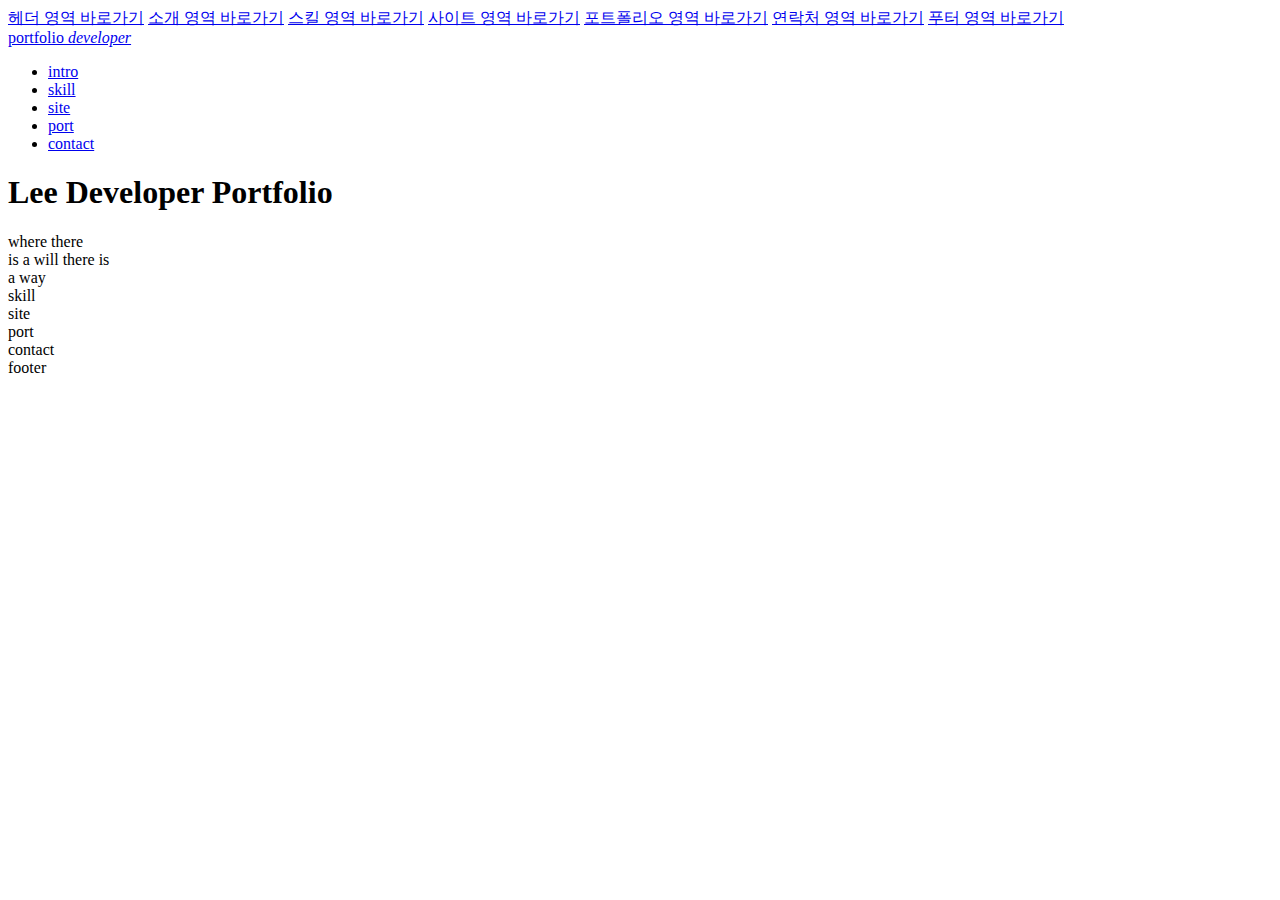
==== public/index.html @ 5f1ac014 "2023.11.02" ====
<!DOCTYPE html>
<html lang="ko">

<head>
  <meta charset="UTF-8">
  <meta name="viewport" content="width=device-width, initial-scale=1.0">
  <title>Vite를 이용한 사이트 만들기</title>

  <link rel="icon" type="image/svg+xml" href="/assets/favicon-888f338f.svg">
  


<script type="module" crossorigin src="/assets/index-471d8b0e.js"></script>
<link rel="stylesheet" href="/assets/index-dbbec4c0.css">

<body>
  <div id="skip">
    <a href="#header">헤더 영역 바로가기</a>
    <a href="#intro">소개 영역 바로가기</a>
    <a href="#skill">스킬 영역 바로가기</a>
    <a href="#site">사이트 영역 바로가기</a>
    <a href="#port">포트폴리오 영역 바로가기</a>
    <a href="#contact">연락처 영역 바로가기</a>
    <a href="#footer">푸터 영역 바로가기</a>
  </div>
  <!-- //skip -->

  <header id="header" role="banner">
    <div class="header__inner">
      <div class="header__logo">
        <a href="#">portfolio <em>developer</em></a>
      </div>
      <nav class="header__nav" role="navigation" aria-label="메인 메뉴">
        <ul>
          <li>
            <a href="#intro">intro</a>
          </li>
          <li>
            <a href="#skill">skill</a>
          </li>
          <li>
            <a href="#site">site</a>
          </li>
          <li>
            <a href="#port">port</a>
          </li>
          <li>
            <a href="#contact">contact</a>
          </li>
        </ul>
      </nav>
      <div class="header_nav__mobile" 
      id="headerToggle" 
      aria-controls="primary-menu" 
      aria-expanded="false"
      role="button">

        <span></span>
      </div>
    </div>
  </header>
  <!-- //header -->

  <main id="main" role="main">
    <section id="intro">
      <div class="intro__inner">
        <h1 class="intro__title">
          Lee Developer Portfolio
        </h1>
        <div class="intro__lines" aria-hidden="true">
          <span class="line"></span>
          <span class="line"></span>
          <span class="line"></span>
          <span class="line"></span>
          <span class="line"></span>
          <span class="line"></span>
          <span class="line"></span>
        </div>
        <div class="intro__text">
          <div class="text">
            <div>where there</div>
            <div>is a will there is</div>
            <div>a way</div>
          </div>
          <div class="img">

          </div>
        </div>
      </div>
    </section>
    <!-- //intro -->

    <section id="skill">
      skill
    </section>
    <!-- //skill -->

    <section id="site">
      site
    </section>
    <!-- //site -->

    <section id="port">
      port
    </section>
    <!-- //port -->

    <section id="contact">
      contact
    </section>
    <!-- //contact -->
  </main>
  <!-- //main -->

  <footer id="footer" role="contentinfo">
    footer
  </footer>
  <!-- //footer -->

  
</body>

</html>
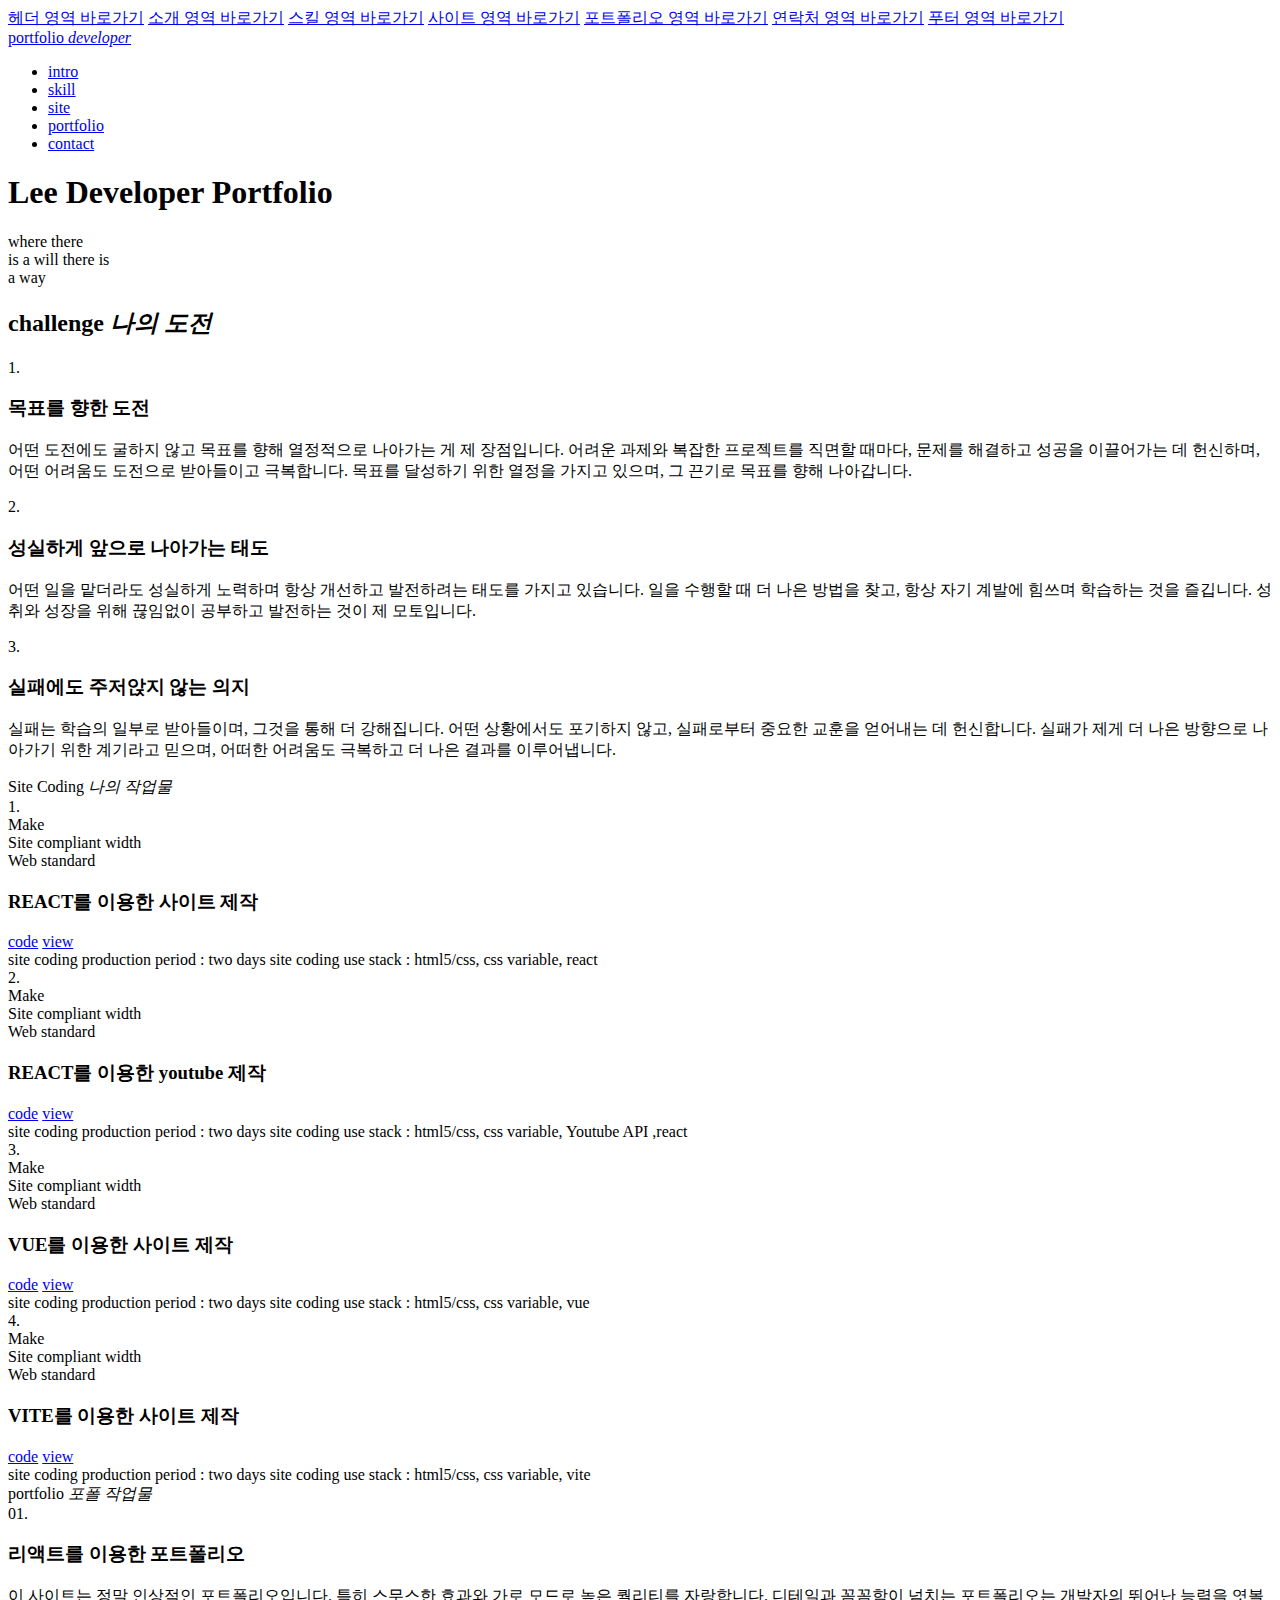
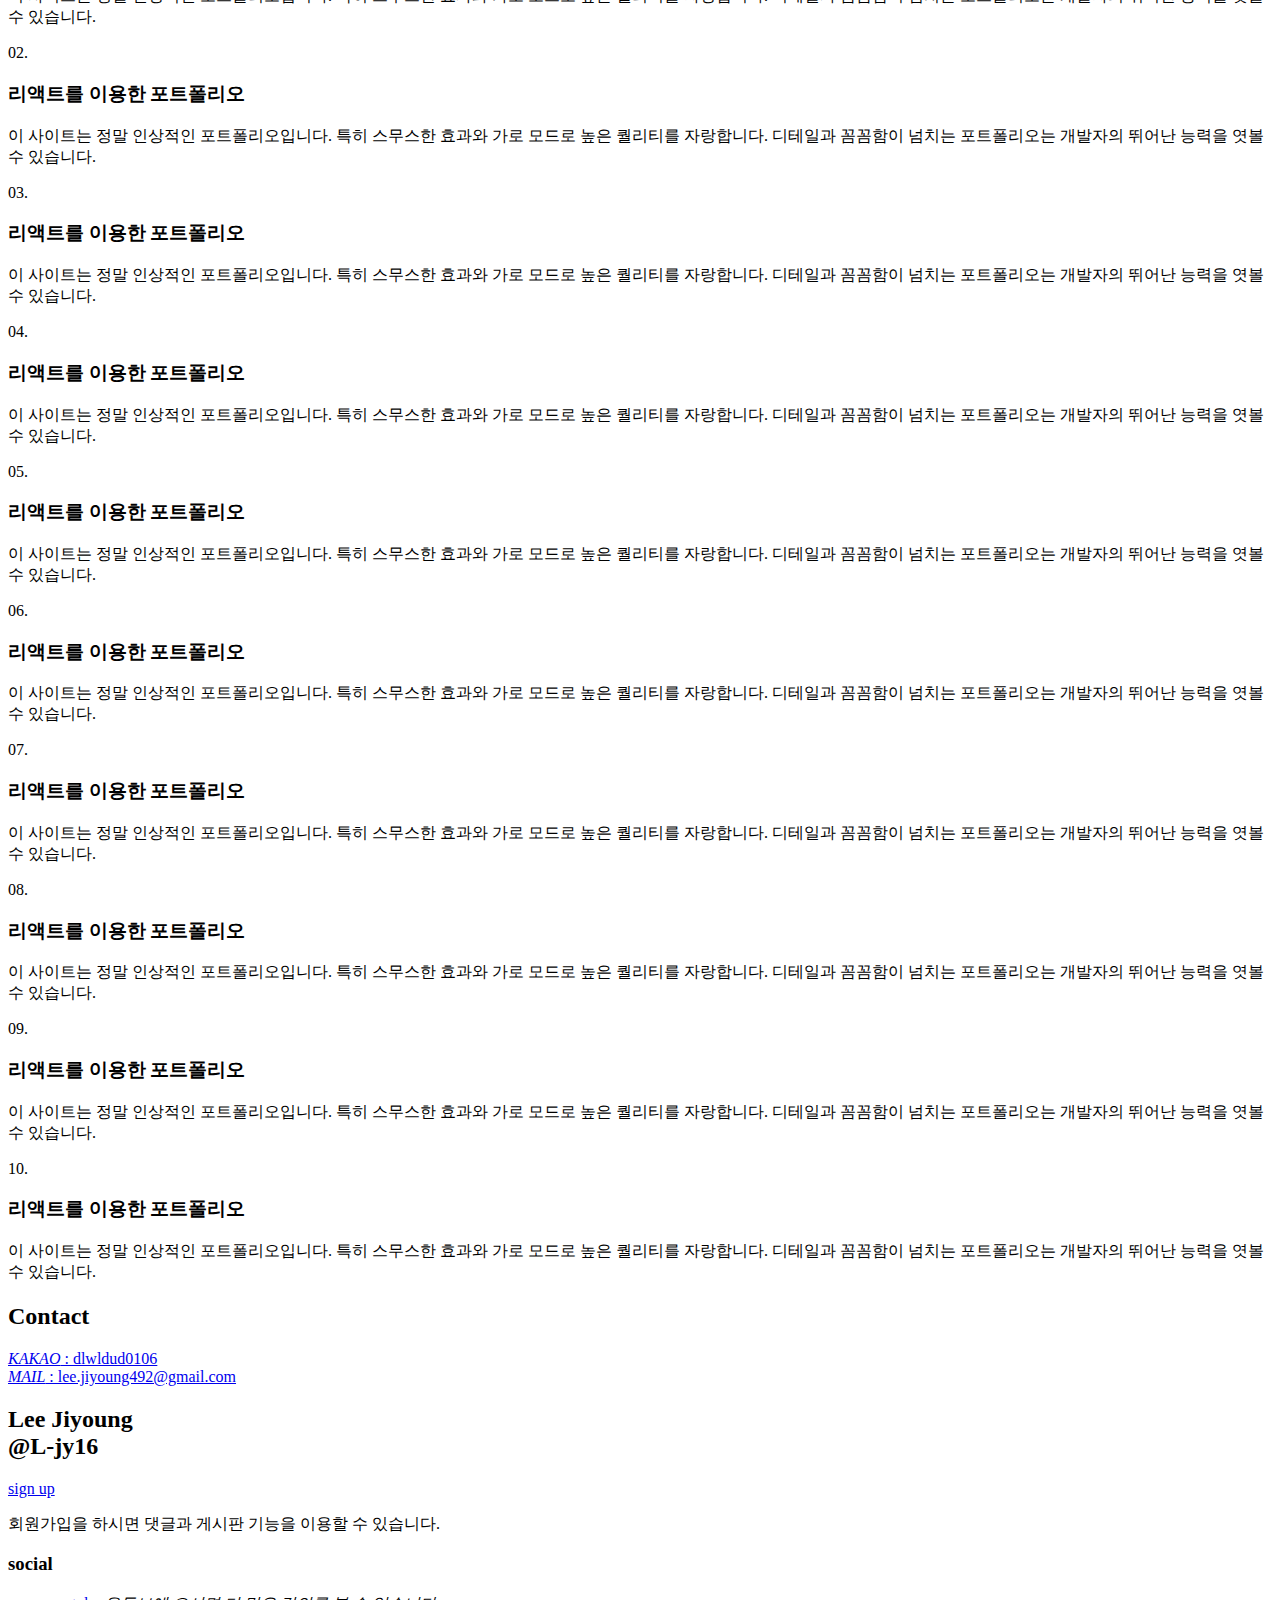
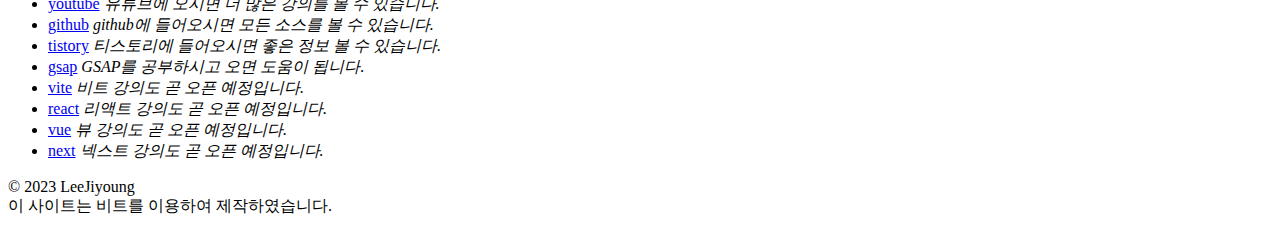
==== commit 190a88f4: "2023.11.07" ====
--- a/public/index.html
+++ b/public/index.html
@@ -10,8 +10,8 @@
   
 
 
-<script type="module" crossorigin src="/assets/index-471d8b0e.js"></script>
-<link rel="stylesheet" href="/assets/index-dbbec4c0.css">
+<script type="module" crossorigin src="/assets/index-ad220ccd.js"></script>
+<link rel="stylesheet" href="/assets/index-d491d807.css">
 
 <body>
   <div id="skip">
@@ -42,7 +42,7 @@
             <a href="#site">site</a>
           </li>
           <li>
-            <a href="#port">port</a>
+            <a href="#port">portfolio</a>
           </li>
           <li>
             <a href="#contact">contact</a>
@@ -83,39 +83,366 @@
             <div>a way</div>
           </div>
           <div class="img">
-
-          </div>
-        </div>
+          </div>
+        </div>
+
+        <div class="intro__lines bottom" aria-hidden="true">
+          <span class="line"></span>
+          <span class="line"></span>
+          <span class="line"></span>
+          <span class="line"></span>
+          <span class="line"></span>
+          <span class="line"></span>
+          <span class="line"></span>
+        </div>
+
       </div>
     </section>
     <!-- //intro -->
 
     <section id="skill">
-      skill
+      <div class="skill__inner">
+        <h2 class="skill__tiltle">
+          challenge <em>나의 도전</em>
+        </h2>
+        <div class="skill__desc">
+          <span>1.</span>
+<h3>목표를 향한 도전</h3>
+<p>어떤 도전에도 굴하지 않고 목표를 향해 열정적으로 나아가는 게 제 장점입니다. 어려운 과제와 복잡한 프로젝트를 직면할 때마다, 문제를 해결하고 성공을 이끌어가는 데 헌신하며, 어떤 어려움도 도전으로 받아들이고 극복합니다. 목표를 달성하기 위한 열정을 가지고 있으며, 그 끈기로 목표를 향해 나아갑니다.</p>
+<span>2.</span>
+<h3>성실하게 앞으로 나아가는 태도</h3>
+<p>어떤 일을 맡더라도 성실하게 노력하며 항상 개선하고 발전하려는 태도를 가지고 있습니다. 일을 수행할 때 더 나은 방법을 찾고, 항상 자기 계발에 힘쓰며 학습하는 것을 즐깁니다. 성취와 성장을 위해 끊임없이 공부하고 발전하는 것이 제 모토입니다.</p>
+<span>3.</span>
+<h3>실패에도 주저앉지 않는 의지</h3>
+<p>실패는 학습의 일부로 받아들이며, 그것을 통해 더 강해집니다. 어떤 상황에서도 포기하지 않고, 실패로부터 중요한 교훈을 얻어내는 데 헌신합니다. 실패가 제게 더 나은 방향으로 나아가기 위한 계기라고 믿으며, 어떠한 어려움도 극복하고 더 나은 결과를 이루어냅니다.</p>
+        </div>
+      </div>
     </section>
     <!-- //skill -->
 
     <section id="site">
-      site
+      <div class="site__inner">
+        <div class="site__title">
+          Site Coding <em>나의 작업물</em>
+        </div>
+        <div class="site__wrap">
+          <div class="site__item s1">
+            <span class="num">1.</span>
+            <div class="text">
+              <div>Make</div>
+              <div>Site compliant width</div>
+              <div>Web standard</div>
+            </div>
+            <h3 class="title">
+              REACT를 이용한 사이트 제작
+            </h3>
+            <div class="btn">
+              <a href="#">code</a>
+              <a href="#">view</a>
+            </div>
+            <div class="info">
+              <span>site coding</span>
+              <span>production period : two days</span>
+              <span>site coding</span>
+              <span>use stack : html5/css, css variable, react</span>
+            </div>
+          </div>
+          <div class="site__item s2">
+            <span class="num">2.</span>
+            <div class="text">
+              <div>Make</div>
+              <div>Site compliant width</div>
+              <div>Web standard</div>
+            </div>
+            <h3 class="title">
+              REACT를 이용한 youtube 제작
+            </h3>
+            <div class="btn">
+              <a href="#">code</a>
+              <a href="#">view</a>
+            </div>
+            <div class="info">
+              <span>site coding</span>
+              <span>production period : two days</span>
+              <span>site coding</span>
+              <span>use stack : html5/css, css variable, Youtube API ,react</span>
+            </div>
+          </div>
+          <div class="site__item s3">
+            <span class="num">3.</span>
+            <div class="text">
+              <div>Make</div>
+              <div>Site compliant width</div>
+              <div>Web standard</div>
+            </div>
+            <h3 class="title">
+              VUE를 이용한 사이트 제작
+            </h3>
+            <div class="btn">
+              <a href="#">code</a>
+              <a href="#">view</a>
+            </div>
+            <div class="info">
+              <span>site coding</span>
+              <span>production period : two days</span>
+              <span>site coding</span>
+              <span>use stack : html5/css, css variable, vue</span>
+            </div>
+          </div>
+          <div class="site__item s4">
+            <span class="num">4.</span>
+            <div class="text">
+              <div>Make</div>
+              <div>Site compliant width</div>
+              <div>Web standard</div>
+            </div>
+            <h3 class="title">
+              VITE를 이용한 사이트 제작
+            </h3>
+            <div class="btn">
+              <a href="#">code</a>
+              <a href="#">view</a>
+            </div>
+            <div class="info">
+              <span>site coding</span>
+              <span>production period : two days</span>
+              <span>site coding</span>
+              <span>use stack : html5/css, css variable, vite</span>
+            </div>
+          </div>
+        </div>
+      </div>
     </section>
     <!-- //site -->
 
     <section id="port">
-      port
+      <div class="port__inner">
+        <div class="port__title">
+          portfolio <em>포폴 작업물</em>
+        </div>
+        <div class="port__wrap">
+          <div class="port__item p1">
+            <span class="num">01.</span>
+            <a href="#">
+              <img src="/assets/img01-f32bf5a2.jpg" alt="">
+            </a>
+            <h3 class="title">리액트를 이용한 포트폴리오</h3>
+            <p class="desc">
+              이 사이트는 정말 인상적인 포트폴리오입니다.
+              특히 스무스한 효과와 가로 모드로 높은 퀄리티를 자랑합니다.
+              디테일과 꼼꼼함이 넘치는 포트폴리오는 개발자의 뛰어난 능력을 엿볼  수 있습니다.
+            </p>
+          </div>
+          <div class="port__item p2">
+            <span class="num">02.</span>
+            <a href="#">
+              <img src="/assets/img01-f32bf5a2.jpg" alt="">
+            </a>
+            <h3 class="title">리액트를 이용한 포트폴리오</h3>
+            <p class="desc">
+              이 사이트는 정말 인상적인 포트폴리오입니다.
+              특히 스무스한 효과와 가로 모드로 높은 퀄리티를 자랑합니다.
+              디테일과 꼼꼼함이 넘치는 포트폴리오는 개발자의 뛰어난 능력을 엿볼  수 있습니다.
+            </p>
+          </div>
+          <div class="port__item p3">
+            <span class="num">03.</span>
+            <a href="#">
+              <img src="/assets/img01-f32bf5a2.jpg" alt="">
+            </a>
+            <h3 class="title">리액트를 이용한 포트폴리오</h3>
+            <p class="desc">
+              이 사이트는 정말 인상적인 포트폴리오입니다.
+              특히 스무스한 효과와 가로 모드로 높은 퀄리티를 자랑합니다.
+              디테일과 꼼꼼함이 넘치는 포트폴리오는 개발자의 뛰어난 능력을 엿볼  수 있습니다.
+            </p>
+          </div>
+          <div class="port__item p4">
+            <span class="num">04.</span>
+            <a href="#">
+              <img src="/assets/img01-f32bf5a2.jpg" alt="">
+            </a>
+            <h3 class="title">리액트를 이용한 포트폴리오</h3>
+            <p class="desc">
+              이 사이트는 정말 인상적인 포트폴리오입니다.
+              특히 스무스한 효과와 가로 모드로 높은 퀄리티를 자랑합니다.
+              디테일과 꼼꼼함이 넘치는 포트폴리오는 개발자의 뛰어난 능력을 엿볼  수 있습니다.
+            </p>
+          </div>
+          <div class="port__item p5">
+            <span class="num">05.</span>
+            <a href="#">
+              <img src="/assets/img01-f32bf5a2.jpg" alt="">
+            </a>
+            <h3 class="title">리액트를 이용한 포트폴리오</h3>
+            <p class="desc">
+              이 사이트는 정말 인상적인 포트폴리오입니다.
+              특히 스무스한 효과와 가로 모드로 높은 퀄리티를 자랑합니다.
+              디테일과 꼼꼼함이 넘치는 포트폴리오는 개발자의 뛰어난 능력을 엿볼  수 있습니다.
+            </p>
+          </div>
+          <div class="port__item p6">
+            <span class="num">06.</span>
+            <a href="#">
+              <img src="/assets/img01-f32bf5a2.jpg" alt="">
+            </a>
+            <h3 class="title">리액트를 이용한 포트폴리오</h3>
+            <p class="desc">
+              이 사이트는 정말 인상적인 포트폴리오입니다.
+              특히 스무스한 효과와 가로 모드로 높은 퀄리티를 자랑합니다.
+              디테일과 꼼꼼함이 넘치는 포트폴리오는 개발자의 뛰어난 능력을 엿볼  수 있습니다.
+            </p>
+          </div>
+          <div class="port__item p7">
+            <span class="num">07.</span>
+            <a href="#">
+              <img src="/assets/img01-f32bf5a2.jpg" alt="">
+            </a>
+            <h3 class="title">리액트를 이용한 포트폴리오</h3>
+            <p class="desc">
+              이 사이트는 정말 인상적인 포트폴리오입니다.
+              특히 스무스한 효과와 가로 모드로 높은 퀄리티를 자랑합니다.
+              디테일과 꼼꼼함이 넘치는 포트폴리오는 개발자의 뛰어난 능력을 엿볼  수 있습니다.
+            </p>
+          </div>
+          <div class="port__item p8">
+            <span class="num">08.</span>
+            <a href="#">
+              <img src="/assets/img01-f32bf5a2.jpg" alt="">
+            </a>
+            <h3 class="title">리액트를 이용한 포트폴리오</h3>
+            <p class="desc">
+              이 사이트는 정말 인상적인 포트폴리오입니다.
+              특히 스무스한 효과와 가로 모드로 높은 퀄리티를 자랑합니다.
+              디테일과 꼼꼼함이 넘치는 포트폴리오는 개발자의 뛰어난 능력을 엿볼  수 있습니다.
+            </p>
+          </div>
+          <div class="port__item p9">
+            <span class="num">09.</span>
+            <a href="#">
+              <img src="/assets/img01-f32bf5a2.jpg" alt="">
+            </a>
+            <h3 class="title">리액트를 이용한 포트폴리오</h3>
+            <p class="desc">
+              이 사이트는 정말 인상적인 포트폴리오입니다.
+              특히 스무스한 효과와 가로 모드로 높은 퀄리티를 자랑합니다.
+              디테일과 꼼꼼함이 넘치는 포트폴리오는 개발자의 뛰어난 능력을 엿볼  수 있습니다.
+            </p>
+          </div>
+          <div class="port__item p10">
+            <span class="num">10.</span>
+            <a href="#">
+              <img src="/assets/img01-f32bf5a2.jpg" alt="">
+            </a>
+            <h3 class="title">리액트를 이용한 포트폴리오</h3>
+            <p class="desc">
+              이 사이트는 정말 인상적인 포트폴리오입니다.
+              특히 스무스한 효과와 가로 모드로 높은 퀄리티를 자랑합니다.
+              디테일과 꼼꼼함이 넘치는 포트폴리오는 개발자의 뛰어난 능력을 엿볼  수 있습니다.
+            </p>
+          </div>
+        </div>
+      </div>
     </section>
     <!-- //port -->
 
     <section id="contact">
-      contact
+      <div class="contact__inner">
+        <h2 class="contact__title">Contact</h2>
+
+        <div class="contact__line" aria-hidden="true">
+          <span class="line"></span>
+          <span class="line"></span>
+          <span class="line"></span>
+          <span class="line"></span>
+          <span class="line"></span>
+          <span class="line"></span>
+          <span class="line"></span>
+        </div>
+        <div class="contact__text">
+          <div class="text">
+            <div>
+              <a href="#"><em>KAKAO</em> : dlwldud0106</a>
+            </div>
+            <div>
+              <a href="#"><em>MAIL</em> : lee.jiyoung492@gmail.com</a>
+            </div>
+          </div>
+        </div>
+        <div class="contact__line bottom" aria-hidden="true">
+          <span class="line"></span>
+          <span class="line"></span>
+          <span class="line"></span>
+          <span class="line"></span>
+          <span class="line"></span>
+          <span class="line"></span>
+          <span class="line"></span>
+        </div>
+      </div>
     </section>
     <!-- //contact -->
   </main>
   <!-- //main -->
 
   <footer id="footer" role="contentinfo">
-    footer
+    <div class="footer__inner">
+      <h2 class="footer__text">
+        <div>Lee Jiyoung</div>
+        <div>@L-jy16</div>
+      </h2>
+      <div class="footer__info">
+          <div class="left">
+            <div class="title">
+              <a href="#">sign up</a>
+            </div>
+            <p class="desc">회원가입을 하시면 댓글과 게시판 기능을 이용할 수 있습니다.</p>
+          </div>
+          <div class="right">
+            <h3>social</h3>
+            <ul>
+                <li>
+                  <a href="#">youtube</a>
+                  <em>유튜브에 오시면 더 많은 강의를 볼 수 있습니다.</em>
+                </li>
+                <li>
+                  <a href="https://github.com/L-jy16">github</a>
+                  <em>github에 들어오시면 모든 소스를 볼 수 있습니다.</em>
+                </li>
+                <li>
+                  <a href="https://webstoryboy.co.kr">tistory</a>
+                  <em>티스토리에 들어오시면 좋은 정보 볼 수 있습니다.</em>
+                </li>
+                <li>
+                  <a href="https://www.youtube.com/playlist?list=PL4UVBBIc6giL8-6jvrClimg0cFL-Muqiq">gsap</a>
+                  <em>GSAP를 공부하시고 오면 도움이 됩니다.</em>
+                </li>
+                <li>
+                  <a href="https://github.com/webstoryboy/port2023-vite">vite</a>
+                  <em>비트 강의도 곧 오픈 예정입니다.</em>
+                </li>
+                <li>
+                  <a href="https://github.com/webstoryboy/port2023-react">react</a>
+                  <em>리액트 강의도 곧 오픈 예정입니다.</em>
+                </li>
+                <li>
+                  <a href="https://github.com/webstoryboy/port2023-vue">vue</a>
+                  <em>뷰 강의도 곧 오픈 예정입니다.</em>
+                </li>
+                <li>
+                  <a href="https://github.com/webstoryboy/port2023-next">next</a>
+                  <em>넥스트 강의도 곧 오픈 예정입니다.</em>
+                </li>
+            </ul>
+          </div>
+      </div>
+      <div class="footer__right">
+          &copy; 2023 LeeJiyoung<br />
+          이 사이트는 비트를 이용하여 제작하였습니다.
+      </div>
+    </div>
   </footer>
   <!-- //footer -->
+ 
 
   
 </body>
